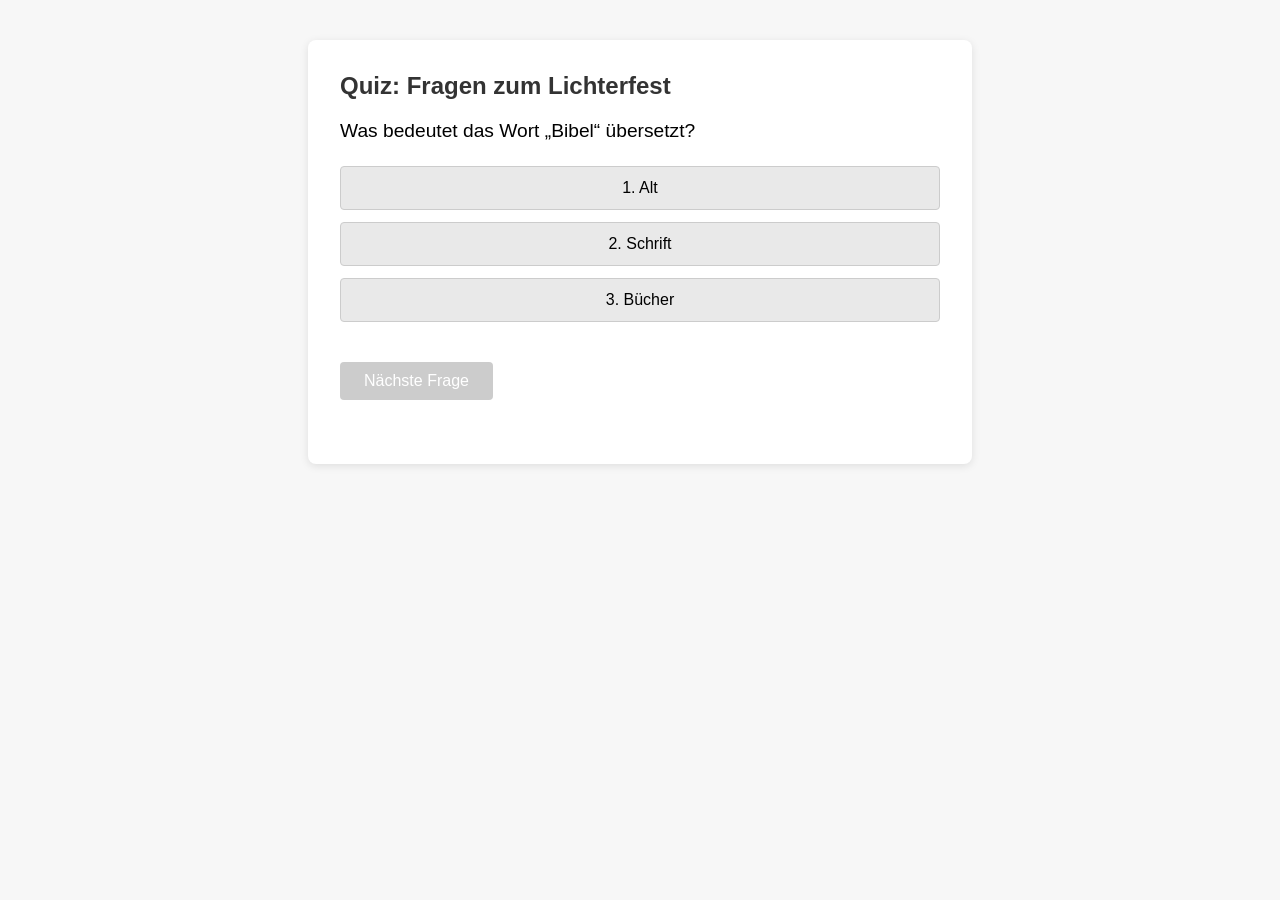
==== index.html @ 94b8308f "prompted game" ====
<!DOCTYPE html>
<html lang="de">
<head>
  <meta charset="UTF-8">
  <title>Quiz Game</title>
  <link rel="stylesheet" href="style.css">
</head>
<body>
  <div class="quiz-container">
    <h2>Quiz: Fragen zum Lichterfest</h2>
    <div id="quiz"></div>
    <div id="score" class="score"></div>
  </div>
  <script src="questions.js"></script>
  <script src="main.js"></script>
</body>
</html>
---- style.css ----
/* style.css - Quiz Game Styles */
body {
  font-family: Arial, sans-serif;
  background: #f7f7f7;
  margin: 0;
  padding: 0;
}
.quiz-container {
  max-width: 600px;
  margin: 40px auto;
  background: #fff;
  border-radius: 8px;
  box-shadow: 0 2px 8px rgba(0,0,0,0.1);
  padding: 32px;
}
h2 {
  margin-top: 0;
  color: #333;
}
.question {
  font-size: 1.2em;
  margin-bottom: 24px;
}
.answers {
  list-style: none;
  padding: 0;
}
.answers li {
  margin-bottom: 12px;
}
.answer-btn {
  width: 100%;
  padding: 12px;
  font-size: 1em;
  border: 1px solid #ccc;
  border-radius: 4px;
  background: #e9e9e9;
  cursor: pointer;
  transition: background 0.2s;
}
.answer-btn:hover {
  background: #d4eaf7;
}
.answer-btn.correct {
  background: #b6e7b0;
  border-color: #4caf50;
}
.answer-btn.incorrect {
  background: #f7b6b6;
  border-color: #f44336;
}
.next-btn {
  margin-top: 24px;
  padding: 10px 24px;
  font-size: 1em;
  background: #4caf50;
  color: #fff;
  border: none;
  border-radius: 4px;
  cursor: pointer;
}
.next-btn:disabled {
  background: #ccc;
  cursor: not-allowed;
}
.score {
  font-size: 1.2em;
  margin-top: 32px;
  color: #333;
}
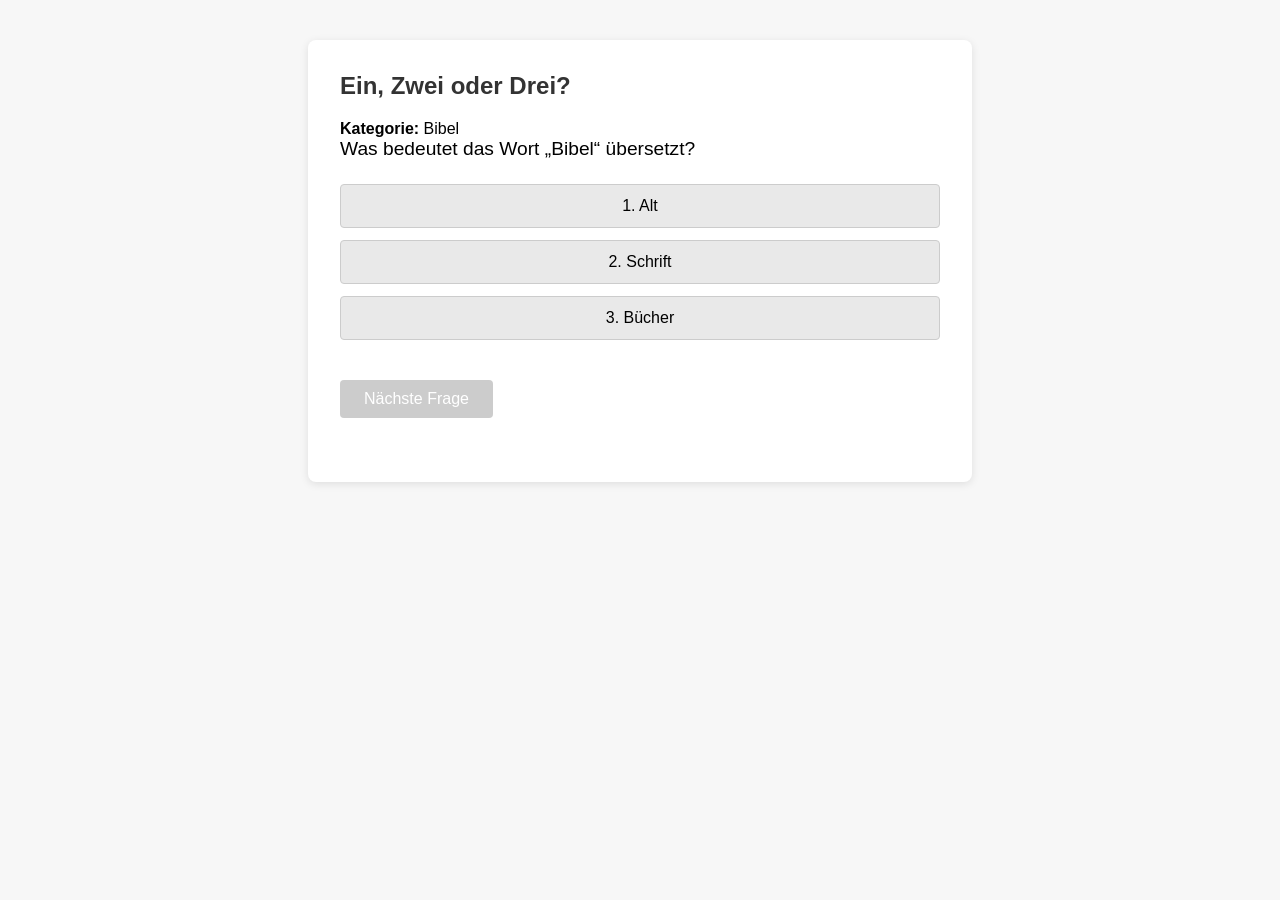
==== commit 570499cc: "add sections" ====
--- a/index.html
+++ b/index.html
@@ -7,7 +7,7 @@
 </head>
 <body>
   <div class="quiz-container">
-    <h2>Quiz: Fragen zum Lichterfest</h2>
+    <h2>Ein, Zwei oder Drei?</h2>
     <div id="quiz"></div>
     <div id="score" class="score"></div>
   </div>
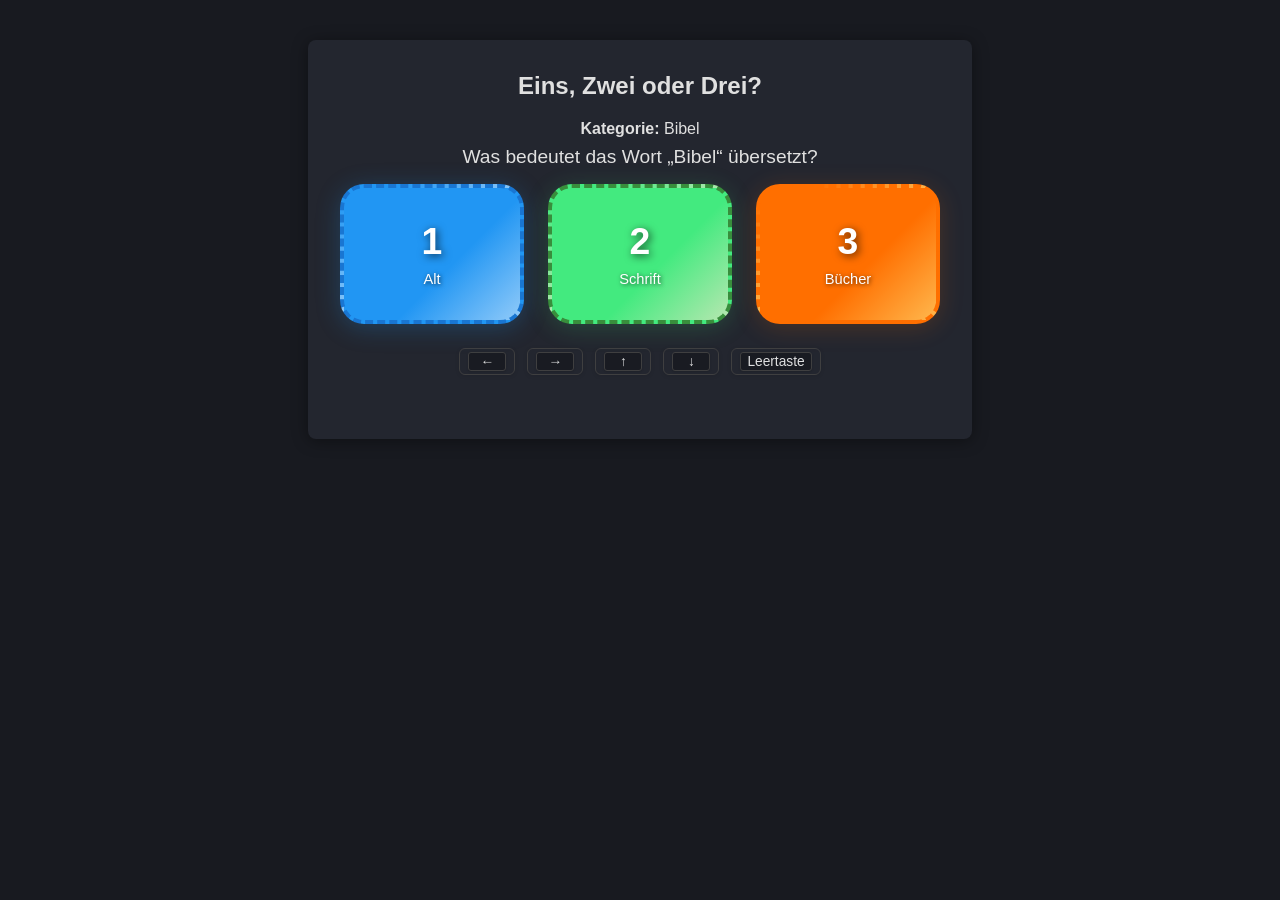
==== commit 4dd5203b: "centered text" ====
--- a/index.html
+++ b/index.html
@@ -7,7 +7,7 @@
 </head>
 <body>
   <div class="quiz-container">
-    <h2>Ein, Zwei oder Drei?</h2>
+    <h2>Eins, Zwei oder Drei?</h2>
     <div id="quiz"></div>
     <div id="score" class="score"></div>
   </div>
--- a/style.css
+++ b/style.css
@@ -1,70 +1,199 @@
 /* style.css - Quiz Game Styles */
 body {
   font-family: Arial, sans-serif;
-  background: #f7f7f7;
+  background: #181a20;
   margin: 0;
   padding: 0;
+  color: #e0e0e0;
 }
 .quiz-container {
   max-width: 600px;
   margin: 40px auto;
-  background: #fff;
+  background: #23262f;
   border-radius: 8px;
-  box-shadow: 0 2px 8px rgba(0,0,0,0.1);
+  box-shadow: 0 2px 16px rgba(0,0,0,0.4);
   padding: 32px;
 }
 h2 {
   margin-top: 0;
-  color: #333;
+  color: #e0e0e0;
+  text-align: center;
 }
 .question {
+  text-align: center;
   font-size: 1.2em;
+  margin-bottom: 16px;
+  color: #e0e0e0;
+}
+.category {
+  text-align: center;
+  margin-bottom: 8px;
+}
+#countdownBar {
+  text-align: center;
+  font-size: 1.2em;
+}
+#correctAnswerBar {
+  text-align: center;
+  font-weight: bold;
+  margin-top: 8px;
+}
+.answers.cards {
+  display: flex;
+  gap: 24px;
+  justify-content: center;
   margin-bottom: 24px;
 }
-.answers {
-  list-style: none;
-  padding: 0;
-}
-.answers li {
-  margin-bottom: 12px;
+.answer-card {
+  flex: 1 1 0;
+  display: flex;
+  align-items: stretch;
 }
 .answer-btn {
   width: 100%;
-  padding: 12px;
-  font-size: 1em;
-  border: 1px solid #ccc;
-  border-radius: 4px;
-  background: #e9e9e9;
+  height: 140px;
+  display: flex;
+  flex-direction: column;
+  align-items: center;
+  justify-content: center;
+  padding: 0;
+  border: 4px dashed #fff;
+  border-radius: 24px;
+  background: #23262f;
+  color: #fff;
   cursor: pointer;
-  transition: background 0.2s;
+  transition: background 0.2s, border-color 0.2s, box-shadow 0.2s;
+  box-shadow: 0 4px 16px rgba(0,0,0,0.18);
+  position: relative;
+  font-family: 'Comic Sans MS', 'Comic Sans', cursive, Arial, sans-serif;
+}
+.answer-card:nth-child(1) .answer-btn {
+  background: linear-gradient(135deg, #2196f3 60%, #90caf9 100%);
+  border-color: #1976d2;
+  box-shadow: 0 4px 24px rgba(33,150,243,0.25);
+  color: #fff;
+}
+.answer-card:nth-child(2) .answer-btn {
+  background: linear-gradient(135deg, #43ea7f 60%, #b6e7b0 100%);
+  border-color: #388e3c;
+  box-shadow: 0 4px 24px rgba(67,234,127,0.18);
+  color: #fff;
+}
+.answer-card:nth-child(3) .answer-btn {
+  background: linear-gradient(135deg, #ff6f00 60%, #ffb74d 100%);
+  border-color: #ff6f00;
+  box-shadow: 0 4px 24px rgba(255,111,0,0.18);
+  color: #fff;
 }
 .answer-btn:hover {
-  background: #d4eaf7;
+  filter: brightness(1.08) drop-shadow(0 0 8px #fff);
+  border-style: solid;
 }
 .answer-btn.correct {
-  background: #b6e7b0;
+  background: linear-gradient(135deg, #4caf50 60%, #b6e7b0 100%);
   border-color: #4caf50;
 }
 .answer-btn.incorrect {
-  background: #f7b6b6;
+  background: linear-gradient(135deg, #f44336 60%, #f7b6b6 100%);
   border-color: #f44336;
+}
+.answer-btn.hovering {
+  filter: brightness(1.18) drop-shadow(0 0 12px #fff7);
+  border-style: solid;
+  box-shadow: 0 0 24px 8px #fff3;
+}
+.answer-btn.emphasize {
+  box-shadow: 0 0 32px 12px #fff, 0 0 8px 2px #ffd700;
+  filter: brightness(1.25) drop-shadow(0 0 16px #ffd700);
+  border-style: solid;
+}
+.answer-btn.dimmed {
+  opacity: 0.35;
+  filter: grayscale(0.7) brightness(0.6);
+}
+.answer-number {
+  font-size: 2.8em;
+  font-weight: bold;
+  color: #fff;
+  margin-bottom: 8px;
+  text-shadow: 2px 2px 8px #000a;
+}
+.answer-card:nth-child(3) .answer-number {
+  color: #fff;
+  text-shadow: 2px 2px 8px #000a;
+}
+.answer-text {
+  font-size: 1.1em;
+  color: #fff;
+  text-shadow: 1px 1px 4px #000a;
+}
+.answer-card:nth-child(3) .answer-text {
+  color: #fff;
+  text-shadow: 1px 1px 4px #ff6f00a;
 }
 .next-btn {
   margin-top: 24px;
   padding: 10px 24px;
   font-size: 1em;
-  background: #4caf50;
+  background: #1976d2;
   color: #fff;
   border: none;
   border-radius: 4px;
   cursor: pointer;
+  transition: background 0.2s;
 }
 .next-btn:disabled {
-  background: #ccc;
+  background: #444;
+  color: #aaa;
   cursor: not-allowed;
 }
 .score {
-  font-size: 1.2em;
+  text-align: center;
+  font-size: 1.1em;
   margin-top: 32px;
-  color: #333;
+  color: #e0e0e0;
 }
+footer, h1, h2, h3 {
+  text-align: center;
+}
+.footer-hints {
+  display: flex;
+  justify-content: center;
+  gap: 8px;
+  margin-top: 24px;
+  font-size: 0.95em;
+  opacity: 0.85;
+}
+.key-hint {
+  background: #23262f;
+  border-radius: 6px;
+  padding: 3px 8px;
+  color: #e0e0e0;
+  box-shadow: 0 1px 4px rgba(0,0,0,0.10);
+  display: flex;
+  align-items: center;
+  gap: 4px;
+  cursor: pointer;
+  transition: box-shadow 0.2s, background 0.2s;
+  border: 1.5px solid #444;
+  margin: 0 2px;
+  font-size: 0.95em;
+}
+.key-hint:hover {
+  background: #1976d2;
+  color: #fff;
+  box-shadow: 0 2px 8px #2196f3a0;
+  border-color: #2196f3;
+}
+kbd {
+  background: #181a20;
+  border-radius: 3px;
+  border: 1px solid #444;
+  padding: 1px 6px;
+  font-size: 0.95em;
+  color: #fff;
+  font-family: inherit;
+  box-shadow: 0 1px 2px #0002;
+  min-width: 24px;
+  text-align: center;
+}
